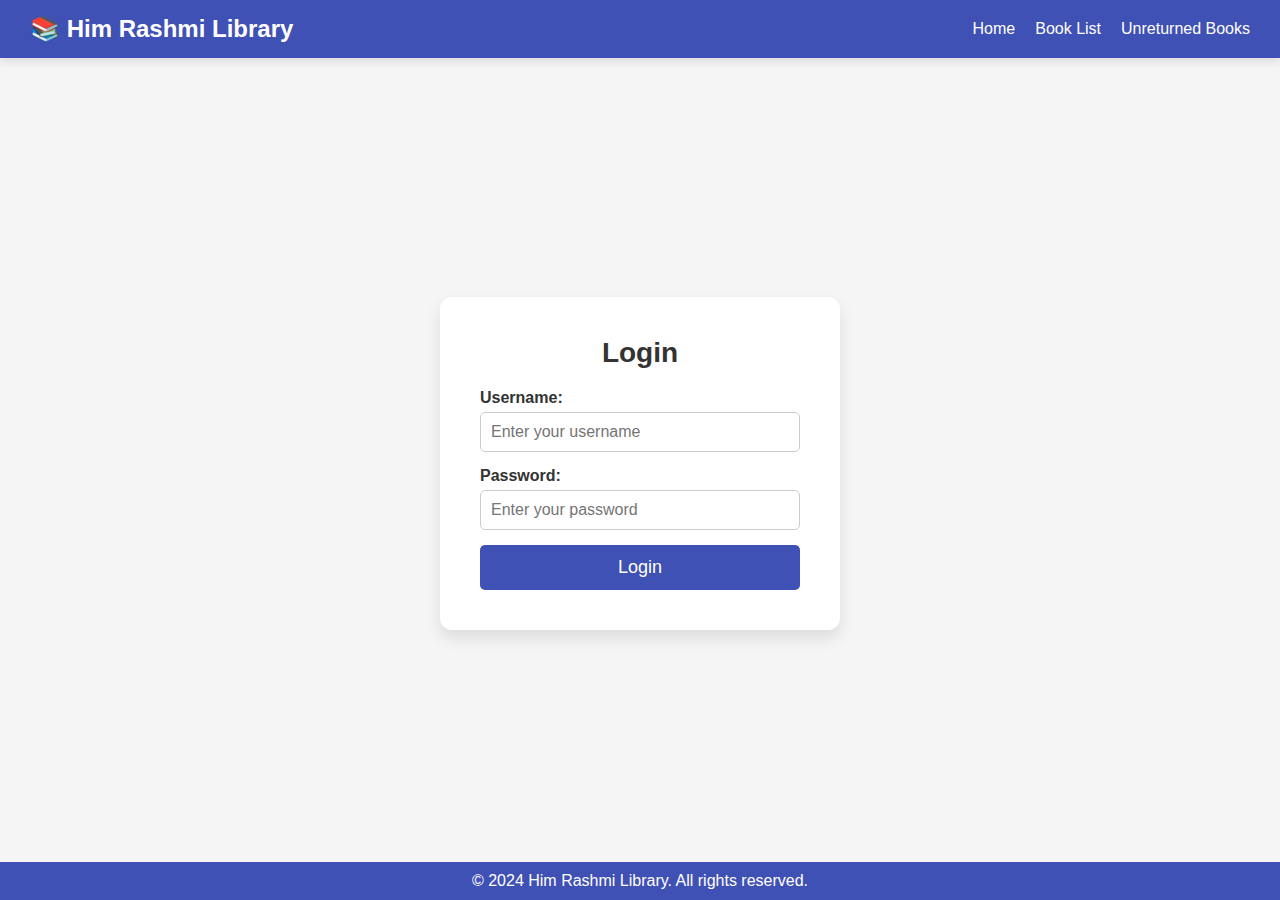
==== login.html @ 4a0ac103 "Add files via upload" ====
<!DOCTYPE html>
<html lang="en">
<head>
    <meta charset="UTF-8">
    <meta name="viewport" content="width=device-width, initial-scale=1.0">
    <title>Login - Him Rashmi Library</title>
    <link rel="stylesheet" href="styles.css">
</head>
<body>

    <!-- Header Section -->
    <header>
        <div class="logo">📚 Him Rashmi Library</div>
        <nav>
            <ul>
                <li><a href="index.html#home">Home</a></li>
                <li><a href="index.html#books">Book List</a></li>
                <li><a href="index.html#unreturned">Unreturned Books</a></li>
                
            </ul>
        </nav>
    </header>

    <!-- Login Form Section -->
    <section id="login" class="login">
        <div class="login-box">
            <h2>Login</h2>
            <form action="#" method="POST">
                <div class="form-group">
                    <label for="username">Username:</label>
                    <input type="text" id="username" name="username" placeholder="Enter your username" required>
                </div>

                <div class="form-group">
                    <label for="password">Password:</label>
                    <input type="password" id="password" name="password" placeholder="Enter your password" required>
                </div>

                <button type="submit">Login</button>
            </form>
        </div>
    </section>

    <!-- Footer -->
    <footer>
        <p>© 2024 Him Rashmi Library. All rights reserved.</p>
    </footer>

</body>
</html>
---- styles.css ----
/* Resetting Default Styles */
* {
    margin: 0;
    padding: 0;
    box-sizing: border-box;
    font-family: 'Arial', sans-serif;
}

/* Body and General Theme */
body {
    background-color: #f5f5f5;
    color: #333;
}
/* Header Styles - Sticky Navbar */
header {
    position: sticky;  /* Makes the header "stick" to the top when scrolling */
    top: 0;            /* Sticks at the top */
    z-index: 1000;     /* Ensures it stays above other elements */
    background-color: #3f51b5;
    color: white;
    display: flex;
    justify-content: space-between;
    align-items: center;
    padding: 15px 30px;
    box-shadow: 0px 4px 8px rgba(0, 0, 0, 0.1);  /* Subtle shadow for depth */
}

header .logo {
    font-size: 24px;
    font-weight: bold;
}

header nav ul {
    list-style: none;
    display: flex;
    margin: 0;
}

header nav ul li {
    margin-left: 20px;
}

header nav ul li a {
    color: white;
    text-decoration: none;
    font-size: 16px;
    transition: color 0.3s;
}

header nav ul li a:hover {
    color: #bbdefb;  /* Lighter blue on hover */
}


/* Home Section */
.home {
    height: 100vh;
    background: url('pic2.jpg') no-repeat center center/cover;
    display: flex;
    justify-content: center;
    align-items: center;
    flex-direction: column;
    text-align: center;
    color: rgb(90, 11, 238);

}

.home h1 {
    font-size: 50px;
    margin-bottom: 10px;
    text-shadow: 2px 2px 8px rgba(0, 0, 0, 0.5);
}

/* Bookshelf Section */
.books {
    padding: 50px;
    background-color: #e0e0e0;
    text-align: center;
}

.books h2 {
    margin-bottom: 20px;
}

/* Book List Layout */
.bookshelf {
    display: grid;
    grid-template-columns: repeat(2, 1fr); /* 2 columns */
    gap: 15px;
}

.book {
    background-color: #fff;
    padding: 15px;
    border-radius: 8px;
    box-shadow: 0px 4px 6px rgba(0, 0, 0, 0.1);
    transition: transform 0.3s;
    position: relative;
}

.book:hover {
    transform: scale(1.05);
    color:#930dab;
}

/* Bookshelf Location Styling */
.location {
    display: inline-block;
    margin-left: 10px;
    padding: 4px 8px;
    background-color: #3f51b5;
    color: white;
    font-size: 14px;
    border-radius: 5px;
}

/* Unreturned Books Section */
.unreturned {
    padding: 50px;
    text-align: center;
    background-color: #fafafa;
}

/* Login Section Styles */
.login {
    height: 90vh;
    display: flex;
    justify-content: center;
    align-items: center;
}

.login-box {
    width: 400px;
    padding: 40px;
    background-color: white;
    box-shadow: 0px 8px 16px rgba(0, 0, 0, 0.1);
    border-radius: 12px;
    text-align: center;
}

.login-box h2 {
    margin-bottom: 20px;
    font-size: 28px;
    color: #333;
}

.form-group {
    margin-bottom: 15px;
    text-align: left;
}

.form-group label {
    display: block;
    margin-bottom: 5px;
    font-weight: bold;
}

.form-group input {
    width: 100%;
    padding: 10px;
    border: 1px solid #ccc;
    border-radius: 5px;
    font-size: 16px;
}

button {
    width: 100%;
    padding: 12px;
    background-color: #3f51b5;
    color: white;
    border: none;
    border-radius: 5px;
    font-size: 18px;
    cursor: pointer;
    transition: background-color 0.3s;
}

button:hover {
    background-color: #303f9f;
}

/* Footer */
footer {
    text-align: center;
    padding: 10px;
    background-color: #3f51b5;
    color: white;
    position: fixed;
    bottom: 0;
    width: 100%;
}
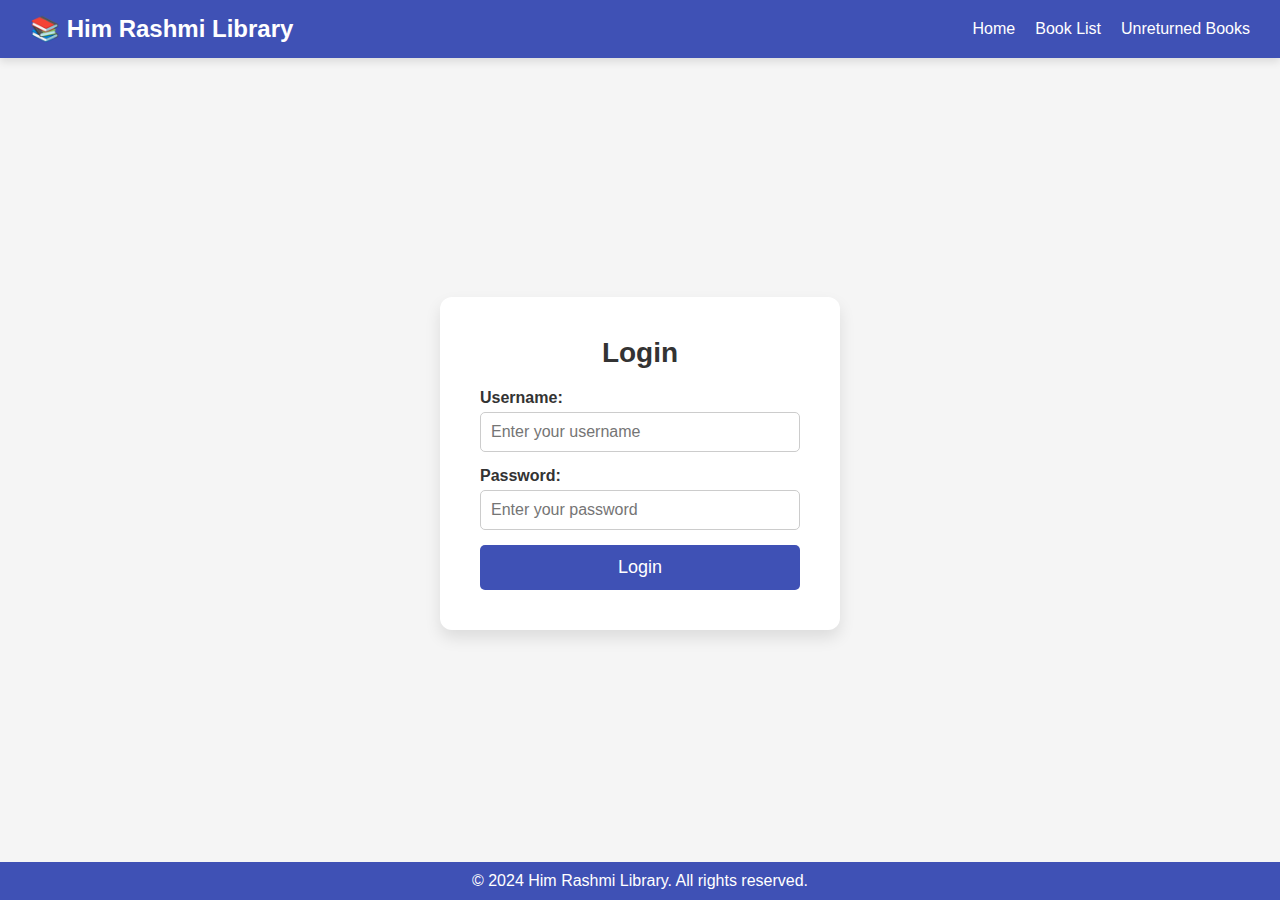
==== commit 3d3e97e8: "first commit" ====
--- a/login.html
+++ b/login.html
@@ -1,50 +1,50 @@
-<!DOCTYPE html>
-<html lang="en">
-<head>
-    <meta charset="UTF-8">
-    <meta name="viewport" content="width=device-width, initial-scale=1.0">
-    <title>Login - Him Rashmi Library</title>
-    <link rel="stylesheet" href="styles.css">
-</head>
-<body>
-
-    <!-- Header Section -->
-    <header>
-        <div class="logo">📚 Him Rashmi Library</div>
-        <nav>
-            <ul>
-                <li><a href="index.html#home">Home</a></li>
-                <li><a href="index.html#books">Book List</a></li>
-                <li><a href="index.html#unreturned">Unreturned Books</a></li>
-                
-            </ul>
-        </nav>
-    </header>
-
-    <!-- Login Form Section -->
-    <section id="login" class="login">
-        <div class="login-box">
-            <h2>Login</h2>
-            <form action="#" method="POST">
-                <div class="form-group">
-                    <label for="username">Username:</label>
-                    <input type="text" id="username" name="username" placeholder="Enter your username" required>
-                </div>
-
-                <div class="form-group">
-                    <label for="password">Password:</label>
-                    <input type="password" id="password" name="password" placeholder="Enter your password" required>
-                </div>
-
-                <button type="submit">Login</button>
-            </form>
-        </div>
-    </section>
-
-    <!-- Footer -->
-    <footer>
-        <p>© 2024 Him Rashmi Library. All rights reserved.</p>
-    </footer>
-
-</body>
-</html>
+<!DOCTYPE html>
+<html lang="en">
+<head>
+    <meta charset="UTF-8">
+    <meta name="viewport" content="width=device-width, initial-scale=1.0">
+    <title>Login - Him Rashmi Library</title>
+    <link rel="stylesheet" href="styles.css">
+</head>
+<body>
+
+    <!-- Header Section -->
+    <header>
+        <div class="logo">📚 Him Rashmi Library</div>
+        <nav>
+            <ul>
+                <li><a href="index.html#home">Home</a></li>
+                <li><a href="index.html#books">Book List</a></li>
+                <li><a href="index.html#unreturned">Unreturned Books</a></li>
+                
+            </ul>
+        </nav>
+    </header>
+
+    <!-- Login Form Section -->
+    <section id="login" class="login">
+        <div class="login-box">
+            <h2>Login</h2>
+            <form action="#" method="POST">
+                <div class="form-group">
+                    <label for="username">Username:</label>
+                    <input type="text" id="username" name="username" placeholder="Enter your username" required>
+                </div>
+
+                <div class="form-group">
+                    <label for="password">Password:</label>
+                    <input type="password" id="password" name="password" placeholder="Enter your password" required>
+                </div>
+
+                <button type="submit">Login</button>
+            </form>
+        </div>
+    </section>
+
+    <!-- Footer -->
+    <footer>
+        <p>© 2024 Him Rashmi Library. All rights reserved.</p>
+    </footer>
+
+</body>
+</html>
--- a/styles.css
+++ b/styles.css
@@ -1,192 +1,192 @@
-/* Resetting Default Styles */
-* {
-    margin: 0;
-    padding: 0;
-    box-sizing: border-box;
-    font-family: 'Arial', sans-serif;
-}
-
-/* Body and General Theme */
-body {
-    background-color: #f5f5f5;
-    color: #333;
-}
-/* Header Styles - Sticky Navbar */
-header {
-    position: sticky;  /* Makes the header "stick" to the top when scrolling */
-    top: 0;            /* Sticks at the top */
-    z-index: 1000;     /* Ensures it stays above other elements */
-    background-color: #3f51b5;
-    color: white;
-    display: flex;
-    justify-content: space-between;
-    align-items: center;
-    padding: 15px 30px;
-    box-shadow: 0px 4px 8px rgba(0, 0, 0, 0.1);  /* Subtle shadow for depth */
-}
-
-header .logo {
-    font-size: 24px;
-    font-weight: bold;
-}
-
-header nav ul {
-    list-style: none;
-    display: flex;
-    margin: 0;
-}
-
-header nav ul li {
-    margin-left: 20px;
-}
-
-header nav ul li a {
-    color: white;
-    text-decoration: none;
-    font-size: 16px;
-    transition: color 0.3s;
-}
-
-header nav ul li a:hover {
-    color: #bbdefb;  /* Lighter blue on hover */
-}
-
-
-/* Home Section */
-.home {
-    height: 100vh;
-    background: url('pic2.jpg') no-repeat center center/cover;
-    display: flex;
-    justify-content: center;
-    align-items: center;
-    flex-direction: column;
-    text-align: center;
-    color: rgb(90, 11, 238);
-
-}
-
-.home h1 {
-    font-size: 50px;
-    margin-bottom: 10px;
-    text-shadow: 2px 2px 8px rgba(0, 0, 0, 0.5);
-}
-
-/* Bookshelf Section */
-.books {
-    padding: 50px;
-    background-color: #e0e0e0;
-    text-align: center;
-}
-
-.books h2 {
-    margin-bottom: 20px;
-}
-
-/* Book List Layout */
-.bookshelf {
-    display: grid;
-    grid-template-columns: repeat(2, 1fr); /* 2 columns */
-    gap: 15px;
-}
-
-.book {
-    background-color: #fff;
-    padding: 15px;
-    border-radius: 8px;
-    box-shadow: 0px 4px 6px rgba(0, 0, 0, 0.1);
-    transition: transform 0.3s;
-    position: relative;
-}
-
-.book:hover {
-    transform: scale(1.05);
-    color:#930dab;
-}
-
-/* Bookshelf Location Styling */
-.location {
-    display: inline-block;
-    margin-left: 10px;
-    padding: 4px 8px;
-    background-color: #3f51b5;
-    color: white;
-    font-size: 14px;
-    border-radius: 5px;
-}
-
-/* Unreturned Books Section */
-.unreturned {
-    padding: 50px;
-    text-align: center;
-    background-color: #fafafa;
-}
-
-/* Login Section Styles */
-.login {
-    height: 90vh;
-    display: flex;
-    justify-content: center;
-    align-items: center;
-}
-
-.login-box {
-    width: 400px;
-    padding: 40px;
-    background-color: white;
-    box-shadow: 0px 8px 16px rgba(0, 0, 0, 0.1);
-    border-radius: 12px;
-    text-align: center;
-}
-
-.login-box h2 {
-    margin-bottom: 20px;
-    font-size: 28px;
-    color: #333;
-}
-
-.form-group {
-    margin-bottom: 15px;
-    text-align: left;
-}
-
-.form-group label {
-    display: block;
-    margin-bottom: 5px;
-    font-weight: bold;
-}
-
-.form-group input {
-    width: 100%;
-    padding: 10px;
-    border: 1px solid #ccc;
-    border-radius: 5px;
-    font-size: 16px;
-}
-
-button {
-    width: 100%;
-    padding: 12px;
-    background-color: #3f51b5;
-    color: white;
-    border: none;
-    border-radius: 5px;
-    font-size: 18px;
-    cursor: pointer;
-    transition: background-color 0.3s;
-}
-
-button:hover {
-    background-color: #303f9f;
-}
-
-/* Footer */
-footer {
-    text-align: center;
-    padding: 10px;
-    background-color: #3f51b5;
-    color: white;
-    position: fixed;
-    bottom: 0;
-    width: 100%;
-}
+/* Resetting Default Styles */
+* {
+    margin: 0;
+    padding: 0;
+    box-sizing: border-box;
+    font-family: 'Arial', sans-serif;
+}
+
+/* Body and General Theme */
+body {
+    background-color: #f5f5f5;
+    color: #333;
+}
+/* Header Styles - Sticky Navbar */
+header {
+    position: sticky;  /* Makes the header "stick" to the top when scrolling */
+    top: 0;            /* Sticks at the top */
+    z-index: 1000;     /* Ensures it stays above other elements */
+    background-color: #3f51b5;
+    color: white;
+    display: flex;
+    justify-content: space-between;
+    align-items: center;
+    padding: 15px 30px;
+    box-shadow: 0px 4px 8px rgba(0, 0, 0, 0.1);  /* Subtle shadow for depth */
+}
+
+header .logo {
+    font-size: 24px;
+    font-weight: bold;
+}
+
+header nav ul {
+    list-style: none;
+    display: flex;
+    margin: 0;
+}
+
+header nav ul li {
+    margin-left: 20px;
+}
+
+header nav ul li a {
+    color: white;
+    text-decoration: none;
+    font-size: 16px;
+    transition: color 0.3s;
+}
+
+header nav ul li a:hover {
+    color: #bbdefb;  /* Lighter blue on hover */
+}
+
+
+/* Home Section */
+.home {
+    height: 100vh;
+    background: url('pic2.jpg') no-repeat center center/cover;
+    display: flex;
+    justify-content: center;
+    align-items: center;
+    flex-direction: column;
+    text-align: center;
+    color: rgb(90, 11, 238);
+
+}
+
+.home h1 {
+    font-size: 50px;
+    margin-bottom: 10px;
+    text-shadow: 2px 2px 8px rgba(0, 0, 0, 0.5);
+}
+
+/* Bookshelf Section */
+.books {
+    padding: 50px;
+    background-color: #e0e0e0;
+    text-align: center;
+}
+
+.books h2 {
+    margin-bottom: 20px;
+}
+
+/* Book List Layout */
+.bookshelf {
+    display: grid;
+    grid-template-columns: repeat(2, 1fr); /* 2 columns */
+    gap: 15px;
+}
+
+.book {
+    background-color: #fff;
+    padding: 15px;
+    border-radius: 8px;
+    box-shadow: 0px 4px 6px rgba(0, 0, 0, 0.1);
+    transition: transform 0.3s;
+    position: relative;
+}
+
+.book:hover {
+    transform: scale(1.05);
+    color:#930dab;
+}
+
+/* Bookshelf Location Styling */
+.location {
+    display: inline-block;
+    margin-left: 10px;
+    padding: 4px 8px;
+    background-color: #3f51b5;
+    color: white;
+    font-size: 14px;
+    border-radius: 5px;
+}
+
+/* Unreturned Books Section */
+.unreturned {
+    padding: 50px;
+    text-align: center;
+    background-color: #fafafa;
+}
+
+/* Login Section Styles */
+.login {
+    height: 90vh;
+    display: flex;
+    justify-content: center;
+    align-items: center;
+}
+
+.login-box {
+    width: 400px;
+    padding: 40px;
+    background-color: white;
+    box-shadow: 0px 8px 16px rgba(0, 0, 0, 0.1);
+    border-radius: 12px;
+    text-align: center;
+}
+
+.login-box h2 {
+    margin-bottom: 20px;
+    font-size: 28px;
+    color: #333;
+}
+
+.form-group {
+    margin-bottom: 15px;
+    text-align: left;
+}
+
+.form-group label {
+    display: block;
+    margin-bottom: 5px;
+    font-weight: bold;
+}
+
+.form-group input {
+    width: 100%;
+    padding: 10px;
+    border: 1px solid #ccc;
+    border-radius: 5px;
+    font-size: 16px;
+}
+
+button {
+    width: 100%;
+    padding: 12px;
+    background-color: #3f51b5;
+    color: white;
+    border: none;
+    border-radius: 5px;
+    font-size: 18px;
+    cursor: pointer;
+    transition: background-color 0.3s;
+}
+
+button:hover {
+    background-color: #303f9f;
+}
+
+/* Footer */
+footer {
+    text-align: center;
+    padding: 10px;
+    background-color: #3f51b5;
+    color: white;
+    position: fixed;
+    bottom: 0;
+    width: 100%;
+}
     